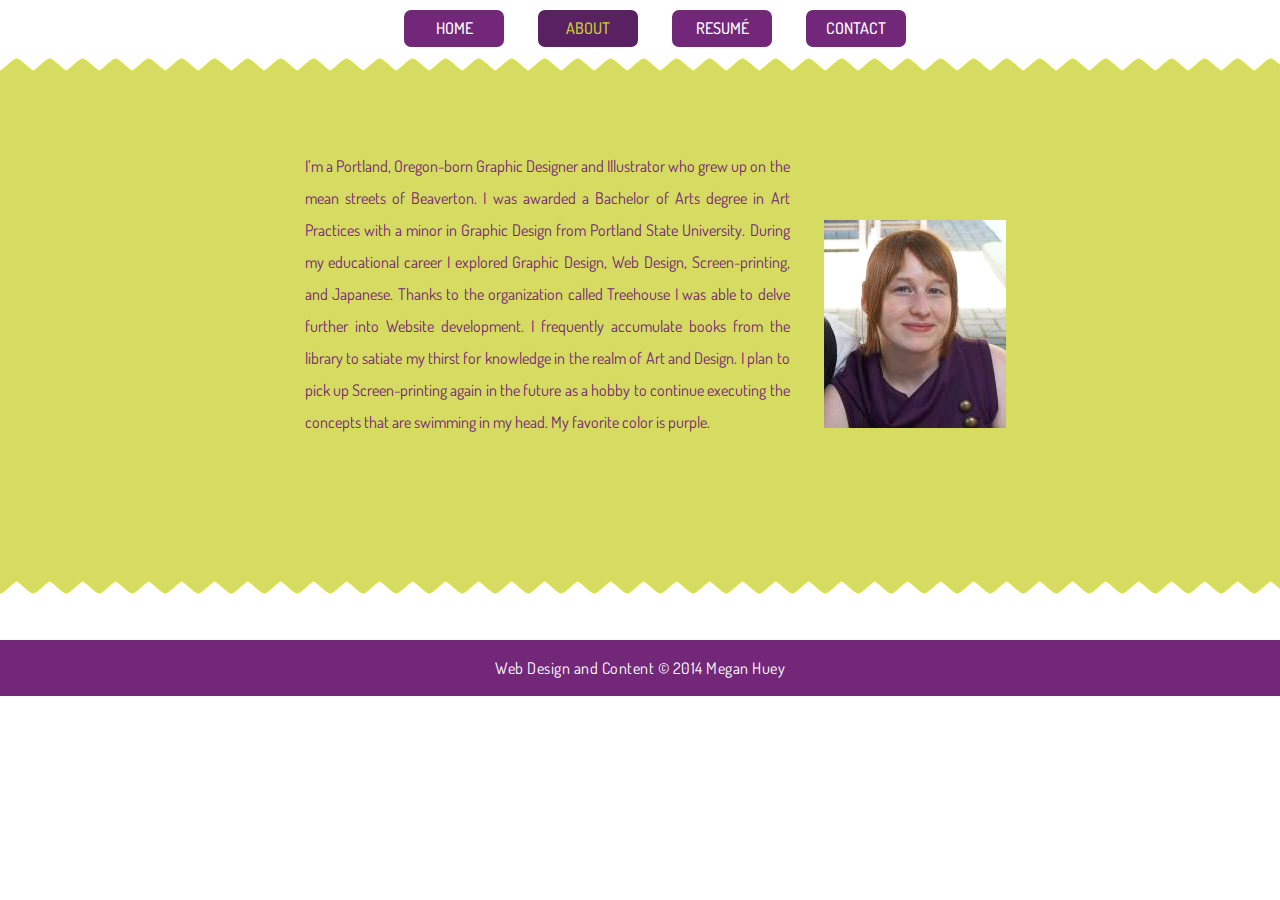
==== about.html @ 03ddb630 "Google Analytics" ====
<!doctype html>
<html>
<head>
<meta charset="utf-8">
<title>About | Megan Huey</title>
<link rel="shortcut icon" type="image/x-icon" href="/favicon.ico">
<link rel="stylesheet" type="text/css" href="style.css">
<link href='http://fonts.googleapis.com/css?family=Dosis:400,500' rel='stylesheet' type='text/css'>
</head>

<body>

	<div class="wrap">
 
   <div class="wrapnav">

<ul class="nav">
        <li class="navmid"><a href="index.html"><div class="navstyle">HOME</div></a></li>
        <li class="navmid"><a href="about.html"><div class="navstyle active">ABOUT</div></a></li>
        <li class="navmid"><a href="megan_huey_resume.pdf" target="_blank"><div class="navstyle">RESUMÉ</div></a></li>
        <li class="navmid"><a href="contact.html"><div class="navstyle">CONTACT</div></a></li>
		
        </ul> <!--nav-->
        
                <div class="topteeth">
 </div> <!--top teeth-->
    </div> <!--wrapnav-->

<ul class="biogroup">

<li class="bio"><div class="bioblock">I’m a Portland, Oregon-born Graphic Designer and Illustrator who grew up on the mean streets of Beaverton. I was awarded a Bachelor of Arts degree in Art Practices with a minor in Graphic Design from Portland State University. During my educational career I explored Graphic Design, Web Design, Screen-printing, and Japanese. Thanks to the organization called Treehouse I was able to delve further into Website development. I frequently accumulate books from the library to satiate my thirst for knowledge in the realm of Art and Design. I plan to pick up Screen-printing again in the future as a hobby to continue executing the concepts that are swimming in my head. My favorite color is purple.</div>
</li> <!--bio-->

<li class="megan"> <img class="meganimg" src="img/megan.jpg" alt="Megan"> </li>
</ul> <!--biogroup-->

<div class="bottomteeth">
 </div> <!--bottom teeth-->

<div class="footerbuffer"></div>

</div> <!-- wrap div --> 


<div class="footer">
Web Design and Content &copy; 2014 Megan Huey
</div>


<!-- GOOGLE ANALYTICS -->
<script>
  (function(i,s,o,g,r,a,m){i['GoogleAnalyticsObject']=r;i[r]=i[r]||function(){
  (i[r].q=i[r].q||[]).push(arguments)},i[r].l=1*new Date();a=s.createElement(o),
  m=s.getElementsByTagName(o)[0];a.async=1;a.src=g;m.parentNode.insertBefore(a,m)
  })(window,document,'script','//www.google-analytics.com/analytics.js','ga');

  ga('create', 'UA-56945061-1', 'auto');
  ga('send', 'pageview');

</script>
</body>
</html>
---- style.css ----
@charset "utf-8";

/* CSS Reset */

    /**
    * Eric Meyer's Reset CSS v2.0 (http://meyerweb.com/eric/tools/css/reset/)
    * http://cssreset.com
    */
	
	 html, body, div, span, applet, object, iframe,
    h1, h2, h3, h4, h5, h6, p, blockquote, pre,
    a, abbr, acronym, address, big, cite, code,
    del, dfn, em, img, ins, kbd, q, s, samp,
    small, strike, strong, sub, sup, tt, var,
    b, u, i, center,
    dl, dt, dd, ol, ul, li,
    fieldset, form, label, legend,
    table, caption, tbody, tfoot, thead, tr, th, td,
    article, aside, canvas, details, embed,
    figure, figcaption, footer, header, hgroup,
    menu, nav, output, ruby, section, summary,
    time, mark, audio, video {
    margin: 0;
    padding: 0;
    border: 0;
    font-size: 100%;
    font: inherit;
    vertical-align: baseline;
    }
    /* HTML5 display-role reset for older browsers */
    

	article, aside, details, figcaption, figure,
    footer, header, hgroup, menu, nav, section {
    display: block;
    }
    body {
    line-height: 1;
    }
    ol, ul {
    list-style: none;
    }
    blockquote, q {
    quotes: none;
    }
    blockquote:before, blockquote:after,
    q:before, q:after {
    content: '';
    content: none;
    }
    table {
    border-collapse: collapse;
    border-spacing: 0;
    }


/* CSS Document */

* {
	box-sizing: border-box;
}



.wrapnav ul{
	width: 100%;
	position: fixed;
	
	text-align: center;
}



.nav {
	margin: 0 auto;
	list-style-type: none;
	background: #ffffff;
	z-index: 20;
	height: 60px;
} 


.nav a {
	text-decoration: none;		
}




.navmid {
	display:inline;
}


.navstyle {
	width: 100px;
	height: 37px;
	background-color: #732779;
	color: white;

	z-index: 90;
    border-radius: 7px;
	font-family: 'Dosis', sans-serif;
	font-size: 1em;
	font-weight: 500;
	display: inline-block;

	margin: 10px 0px 0px 30px;
	
	align-items: center;
    justify-content: center;
	
	text-align: center;
	vertical-align: middle;
	padding: 10px;

}

.active {
	background-color: #592161;
	color: #C8CF2C;
}

/****** OTHER *******/


.topteeth {
	z-index: 21;
	position: fixed;
	top: 56px;
	background-image: url('img/top_zig_bg.png');
	background-repeat: repeat-x;
	height: 56px;
	width: 100%;	

}

.main {
	top: 90px;
	background: #922d90;
}

	

.welcome {
	padding-top: 120px;
	padding-left: 70px;
	font-size: 1em;
	color: #922d90;
	max-width: 25%;
	line-height: 2em;
	text-align: justify;
	min-width: 310px;
	font-family: 'Dosis', sans-serif;
	visibility: hidden;
	
}

.wtext { 
	background-color:#ffffff; 
	visibility: hidden;
}

.arrows {
	display: block;
	margin: 30px 0 0 75px;
	width: 20%;
	visibility: hidden;
}


.background {
	padding-top: 95px;
	background: url('img/zigzag_tile3.png') repeat;
	background-attachment: fixed;
	height: 593px;
	width: 100%;
	-webkit-box-shadow: inset 10px 0px 120px 60px rgba(89, 33, 97, 0.8);
	-moz-box-shadow: inset 10px 0px 120px 60px rgba(89, 33, 97, 0.8);
	-ms-box-shadow: inset 10px 0px 120px 60px rgba(89, 33, 97, 0.8);
	-o-box-shadow: inset 10px 0px 120px 60px rgba(89, 33, 97, 0.8);
	box-shadow: inset 10px 0px 120px 60px rgba(89, 33, 97, 0.8);
}

.wpcontainer {
	width: 100%;
	height: auto;
}

.logo_large {
	display: block;
    margin: auto;
	
	width: 228.578px;
	height: auto;
	/*box-shadow: 10px 0px 120px 60px rgba(89, 33, 97, 0.8);*/
	
	/*filter: drop-shadow(12px 12px 7px rgba(89,33,97,0.8));*/

}

.logo_small {
	display: none;
	margin: auto;
	padding-top: 95px;
}



.bottomteeth {
	top: 580px;
	position: absolute;
	background-image: url('img/bottom_zig_bg.png');
	background-repeat: repeat-x;
	height: 60px;
	width: 100%;	

}


.text {
	line-height: 1.5em;

}




/******** OLD CHECKBOXES ********/



.catsection {
	width: 700px;
	height: 20px;
	background-color: #732779;
	color: white;
    align-items: center;
    justify-content: center;
	font-family: 'Dosis', sans-serif;
	font-size: 1em;
	font-weight: 500;
	 border-radius: 7px;
	 padding-top: 1px;
	margin-bottom: 10px;
	
	display: inline-block;

}

.categorylabel {
	width: 80px;
	height: 20px;
	background-color: white;
	color: #732779;
    align-items: center;
    justify-content: center;
	font-family: 'Dosis', sans-serif;
	font-size: 1em;
	font-weight: 500;
	margin-bottom: 10px;
	

}

.category {
	max-height: 100%;
	background-color: #ffffff;
	text-align: center;
	list-style-type: none;

    align-items: center;
    justify-content: center;

	
}



.liall {
	margin-right: 10px;
	
		display: inline-block;

	
}



/******** NEW CHECKBOXES ********/



.myContainer input[type="checkbox"][name="all"],
.myContainer input[type="checkbox"][name="typography"],
.myContainer input[type="checkbox"][name="illustration"],
.myContainer input[type="checkbox"][name="branding"],
.myContainer input[type="checkbox"][name="informational"],
.myContainer input[type="checkbox"][name="print"],
.myContainer input[type="checkbox"][name="poster"],
.myContainer input[type="checkbox"][name="book"] {
    opacity: 0;
    height: 47px;
    width: 47px;
    position: absolute;
    z-index: 2;
}
.myContainer input[type="checkbox"][name="all"]:not(:checked) + label.allcheck,
.myContainer input[type="checkbox"][name="typography"]:not(:checked) + label.allcheck,
.myContainer input[type="checkbox"][name="illustration"]:not(:checked) + label.allcheck,
.myContainer input[type="checkbox"][name="branding"]:not(:checked) + label.allcheck,
.myContainer input[type="checkbox"][name="informational"]:not(:checked) + label.allcheck,
.myContainer input[type="checkbox"][name="print"]:not(:checked) + label.allcheck,
.myContainer input[type="checkbox"][name="poster"]:not(:checked) + label.allcheck,
.myContainer input[type="checkbox"][name="book"]:not(:checked) + label.allcheck {
    background-image: url(img/unchecked.png);
    height: 47px;
    width: 47px;
    display:inline-block;
    z-index: 1;
}
.myContainer input[type="checkbox"][name="all"]:checked + label.allcheck,
.myContainer input[type="checkbox"][name="typography"]:checked + label.allcheck,
.myContainer input[type="checkbox"][name="illustration"]:checked + label.allcheck,
.myContainer input[type="checkbox"][name="branding"]:checked + label.allcheck,
.myContainer input[type="checkbox"][name="informational"]:checked + label.allcheck,
.myContainer input[type="checkbox"][name="print"]:checked + label.allcheck,
.myContainer input[type="checkbox"][name="poster"]:checked + label.allcheck,
.myContainer input[type="checkbox"][name="book"]:checked + label.allcheck {
    background-image: url(img/checked.png);
    height: 47px;
    width: 47px;
    display:inline-block;
}

/*
.myContainer input[type="checkbox"][name="all"] + label + label.text,
.myContainer input[type="checkbox"][name="cat"] + label + label.text,
.myContainer input[type="checkbox"][name="dog"] + label + label.text,
.myContainer input[type="checkbox"][name="bird"] + label + label.text {
    font: normal 12px arial;
    display: inline-block;
    line-height: 27px;
    vertical-align: top;
    margin: 5px 0px;
}




.myContainter {
	max-height: 100%;
	background-color: #ffffff;
	text-align: center;
	list-style-type: none;
	width: 100%;
	margin: 0 0 0 45px;
}
*/

.category ul {

	list-style-type: none;
}


.divider {
	background-color: #c8cf2c;
	height: 2px;
	width: 100%;
	margin: 5px 0px 8px 0px;
}


/******** GALLERY ********/



.gallery {
text-align: center;
}

.gallery ul {
	width: 100%;
	margin: 0 auto;
		
	

}


.buttonwidth {
	width: 354px;
	height: auto;
	

}

.gallery li {
	
	display: inline;
	
/****** CAUSES CIRCLES TO ALIGN VERTICAL *******/
	/*width: 100%;
	height: auto;*/
}



.button {
	margin: 10px;

	list-style-type: none;
	display: inline-block;
	

}





.button:hover {
	-ms-box-shadow: 0px 0px 0px 6px rgba(200,207,44,1);
	-o-box-shadow: 0px 0px 0px 6px rgba(200,207,44,1);
	
	-webkit-box-shadow: 0px 0px 0px 6px rgba(200,207,44,1);
	-moz-box-shadow: 0px 0px 0px 6px rgba(200,207,44,1);
	box-shadow: 0px 0px 0px 6px rgba(200,207,44,1);
}






.group2 {
	background-color: #c8cf2c;
	column-count: 3;
-moz-column-count: 3;
}



/******** FLEX SLIDE BEGIN *********/



.test {
	/*align-items: center;
    justify-content: center;
	vertical-align: middle;
	
	text-align: center;*/
	
}

.group {

	background-color: #e7e290;
	width: 100%;
	border: 7px solid white;
	padding: 20px 0px 20px 0px;

}


.aligngroup {
		column-count: 2;
		-moz-column-count: 2;
		-webkit-column-count:2;
		margin: 0 0 0 30px;


}


.hcol-a {
	text-align: left;
	margin: 0px 15px 20px 15px;
	font-family: 'Dosis', sans-serif;
	font-weight: 400;
	letter-spacing: .5px;

	
	line-height: 1.5em;
	color: #732779;
	max-width: 250px;
	
display: inline-block;
	position: relative;
	float: left;

}



.hflexcontainer {
	
	max-width: 619px;
	height: auto;
	margin: 0px 15px 0px 15px;

}


.hflexcontainer2 {
	max-width: 760px;
	height: auto;
	margin: 0px 15px 0px 15px;
}

.vflexcontainer {
	max-width: 465px;
  height: auto;  
  margin: 0px 15px 0px 15px;
	
}

.bigcontainer {
}


.flex-control-nav flex-control-paging li {

}


/******* FLEX SLIDE END **********/




/**** ABOUT ****/

.bio {
	color: #732779;
	font-family: 'Dosis', sans-serif;
}


.bioblock {
	
	font-size: 1em;
	max-width: 545px;
	line-height: 2em;
	text-align: justify;
	min-width: 545px;
	padding: 30px;
	justify-content: center;
	padding-top: 150px;
}

.biogroup {
    background-color: rgba(200, 207, 44, 0.75);
	text-align: center;
	height: 595px;
	
}

.biogroup li {
	
	display: inline-block;
}



/**** RESUME ****/



/**** CONTACT ****/






.contact1 {
	color: #732779;
	padding-top: 144px;
	padding-left: 98px;
	font-size: 1em;
	line-height: 1.5em;
	min-width: 310px;
	height: 650px;
}

.contact2 {
	color: #732779;
	padding-top: 172px;
	padding-left: 98px;
	font-size: 1em;
	line-height: 1.5em;
	min-width: 310px;
	height: 650px;
}



.contacticons ul {
	display: block;
	text-decoration: none;
}



li .email,
.linkedin,
.twitter,
.tumblr {
 vertical-align: middle;
 
}

.iconimg {
  vertical-align: middle;
}


.contactgroup {
    background-color: rgba(200, 207, 44, 0.75);

	font-family: 'Dosis', sans-serif;
	
	-webkit-display: flex;
	-moz-display: flex;
	-ms-display: flex;
	-o-display: flex;
	display: flex;
	-webkit-flex-direction: row;
	-moz-flex-direction: row;
	-ms-flex-direction: row;
	-o-flex-direction: row;
	flex-direction: row;
	
		align-items: center;
    justify-content: center;
	
	height: 595px;
}





/**** FOOTER ****/

.footerbuffer {
	padding-bottom: 30px;
}


.footer {
	background: #732779;
	text-align: center;
	padding: 20px;
	color: #ffffff;
	margin-top: 15px;
	font-family: 'Dosis', sans-serif;
	letter-spacing: .5px;
	font-weight: 400;

	clear: both;
}




/*Media Queries*/

@media screen and (min-width:1920px) {
	
	.background {
		height: 800px;
	}


	.bottomteeth {
	top: 785px;
	}
	
.logo_large {
	width: 17.4%;
	height: auto;
}


	.biogroup,
	.contactgroup {
		height: 800px;
	}


}



@media screen and (max-width:1266px) {
	
	
	.hcol-a {
	text-align: left;
	margin: 0px 15px 0px 15px;
	font-family: 'Dosis', sans-serif;
	font-weight: 400;
	letter-spacing: .5px;
	line-height: 1.5em;
	color: #732779;
	max-width: 250px;

	font-size: .9em;

}

.aligngroup {
	width: 100%;
}
	
	
}



@media screen and (max-width:782px) {
	.category {
		display: none;
	}
	
	.divider {
		display: none;
	}
	
	.buttonwidth {
		width: 70%;
		height: auto;
		display: inline;
	}
	
	.meganimg {
		display: none;
	}
	
}

@media screen and (max-width:563px) {
	
	
	
	.navstyle {
	width: 60px;
	height: 37px;
	background-color: #732779;
	color: white;

	z-index: 90;
    border-radius: 7px;
	font-family: 'Dosis', sans-serif;
	font-size: .8em;
	font-weight: 500;
	display: inline-block;

	margin: 8px 0px 0px 5px;
	
	align-items: center;
    justify-content: center;
	
	text-align: center;
	vertical-align: middle;
	padding: 10px;

	}
	
	.bioblock {
	font-size: .9em;
	max-width: 320px;
	line-height: 1.7em;
	text-align: justify;
	min-width: 320px;
	padding: 30px;
	justify-content: center;
	padding-top: 150px;
	}
	
	
	.contact2 {
		display: none;
	}

	
	.background {
		background: none;
	}
	
	.flex-direction-nav a:before{
		opacity: 0.4;

	}
}

@media screen and (max-width:963px) {
	.aligngroup {
		column-count: 1;
		-moz-column-count: 1;
		
		margin: 0 0 0 0px;
	}
	
	.hcol-a {
		display: block;
	}
	
	
}
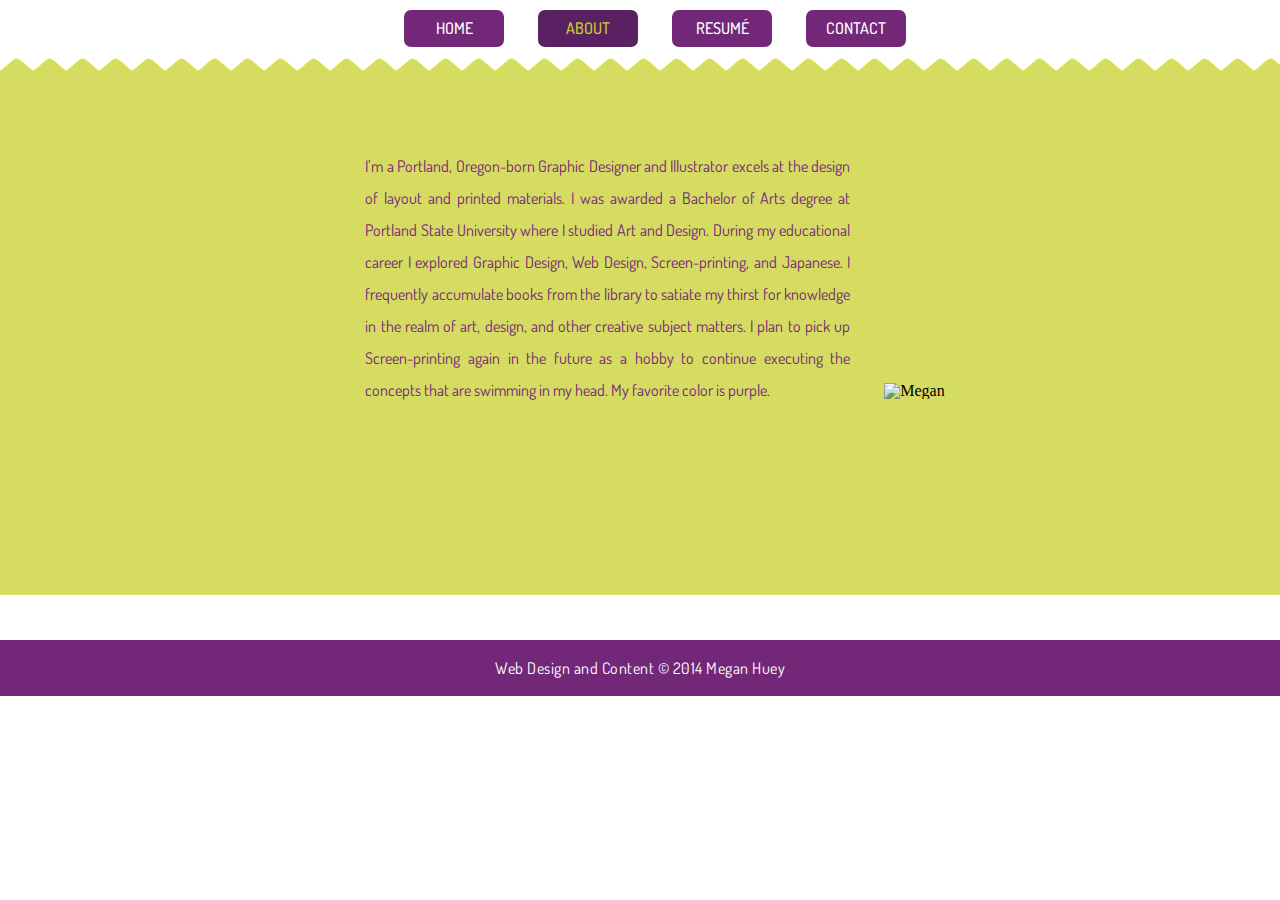
==== commit 2e88c0f3: "Changed Bio and Updated Resume" ====
--- a/about.html
+++ b/about.html
@@ -28,13 +28,13 @@
 
 <ul class="biogroup">
 
-<li class="bio"><div class="bioblock">I’m a Portland, Oregon-born Graphic Designer and Illustrator who grew up on the mean streets of Beaverton. I was awarded a Bachelor of Arts degree in Art Practices with a minor in Graphic Design from Portland State University. During my educational career I explored Graphic Design, Web Design, Screen-printing, and Japanese. Thanks to the organization called Treehouse I was able to delve further into Website development. I frequently accumulate books from the library to satiate my thirst for knowledge in the realm of Art and Design. I plan to pick up Screen-printing again in the future as a hobby to continue executing the concepts that are swimming in my head. My favorite color is purple.</div>
+<li class="bio"><div class="bioblock">I’m a Portland, Oregon-born Graphic Designer and Illustrator excels at the design of layout and printed materials. I was awarded a Bachelor of Arts degree at Portland State University where I studied Art and Design. During my educational career I explored Graphic Design, Web Design, Screen-printing, and Japanese. I frequently accumulate books from the library to satiate my thirst for knowledge in the realm of art, design, and other creative subject matters. I plan to pick up Screen-printing again in the future as a hobby to continue executing the concepts that are swimming in my head. My favorite color is purple.</div>
 </li> <!--bio-->
 
-<li class="megan"> <img class="meganimg" src="img/megan.jpg" alt="Megan"> </li>
+<li class="megan"> <img class="meganimg" src="img/me3.jpg" alt="Megan"> </li>
 </ul> <!--biogroup-->
 
-<div class="bottomteeth">
+<div class="abottomteeth">
  </div> <!--bottom teeth-->
 
 <div class="footerbuffer"></div>
--- a/style.css
+++ b/style.css
@@ -142,19 +142,6 @@
 
 	
 
-.welcome {
-	padding-top: 120px;
-	padding-left: 70px;
-	font-size: 1em;
-	color: #922d90;
-	max-width: 25%;
-	line-height: 2em;
-	text-align: justify;
-	min-width: 310px;
-	font-family: 'Dosis', sans-serif;
-	visibility: hidden;
-	
-}
 
 .wtext { 
 	background-color:#ffffff; 
@@ -434,14 +421,6 @@
 
 
 
-.group2 {
-	background-color: #c8cf2c;
-	column-count: 3;
--moz-column-count: 3;
-}
-
-
-
 /******** FLEX SLIDE BEGIN *********/
 
 
@@ -471,7 +450,12 @@
 		-webkit-column-count:2;
 		margin: 0 0 0 30px;
 
-
+}
+
+.h3 {
+	font-family: 'Dosis', sans-serif;
+	font-weight: 500;
+	font-size: 1.2em;
 }
 
 
@@ -638,6 +622,7 @@
     justify-content: center;
 	
 	height: 595px;
+	
 }
 
 
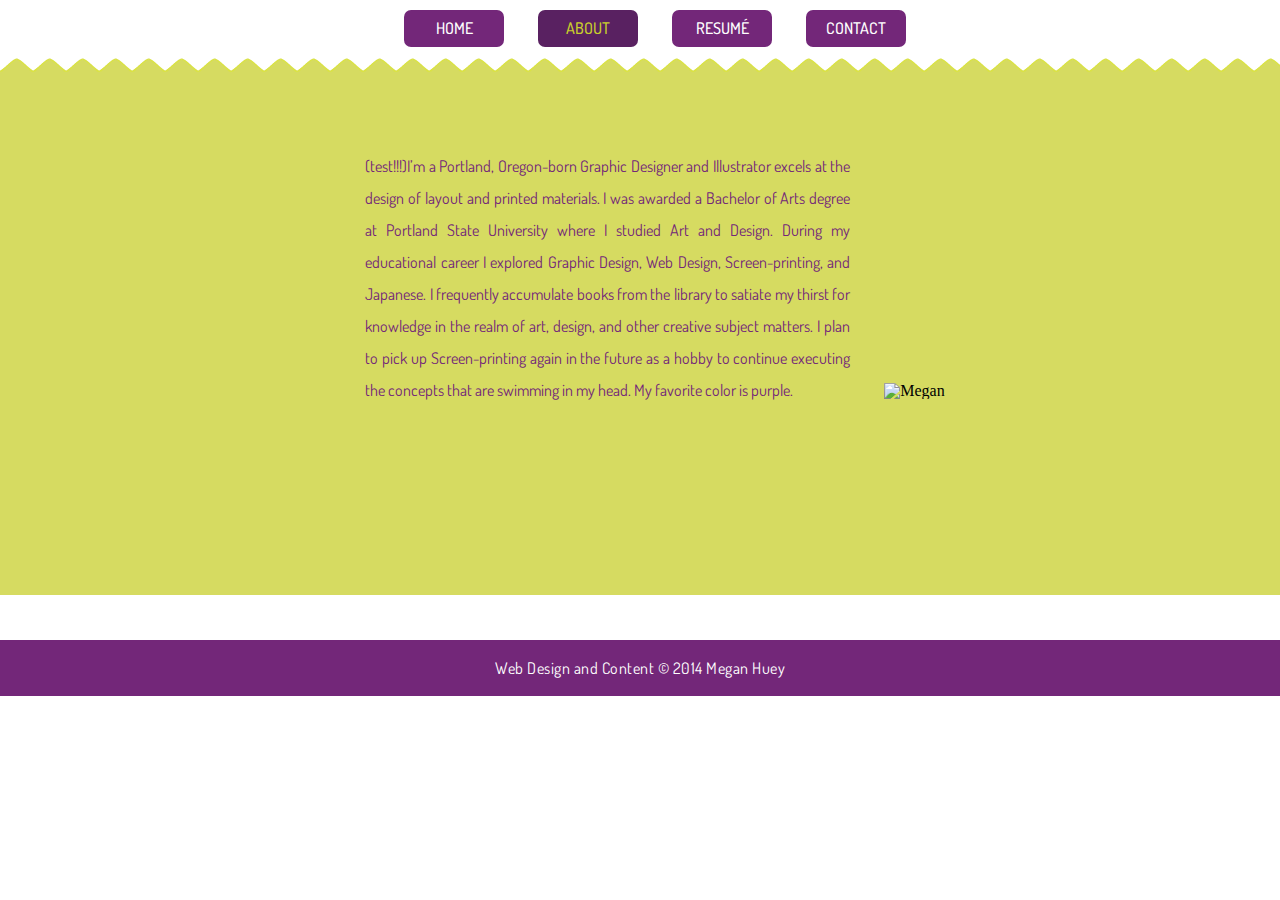
==== commit f1280e92: "test" ====
--- a/about.html
+++ b/about.html
@@ -28,7 +28,7 @@
 
 <ul class="biogroup">
 
-<li class="bio"><div class="bioblock">I’m a Portland, Oregon-born Graphic Designer and Illustrator excels at the design of layout and printed materials. I was awarded a Bachelor of Arts degree at Portland State University where I studied Art and Design. During my educational career I explored Graphic Design, Web Design, Screen-printing, and Japanese. I frequently accumulate books from the library to satiate my thirst for knowledge in the realm of art, design, and other creative subject matters. I plan to pick up Screen-printing again in the future as a hobby to continue executing the concepts that are swimming in my head. My favorite color is purple.</div>
+<li class="bio"><div class="bioblock">(test!!!)I’m a Portland, Oregon-born Graphic Designer and Illustrator excels at the design of layout and printed materials. I was awarded a Bachelor of Arts degree at Portland State University where I studied Art and Design. During my educational career I explored Graphic Design, Web Design, Screen-printing, and Japanese. I frequently accumulate books from the library to satiate my thirst for knowledge in the realm of art, design, and other creative subject matters. I plan to pick up Screen-printing again in the future as a hobby to continue executing the concepts that are swimming in my head. My favorite color is purple.</div>
 </li> <!--bio-->
 
 <li class="megan"> <img class="meganimg" src="img/me3.jpg" alt="Megan"> </li>
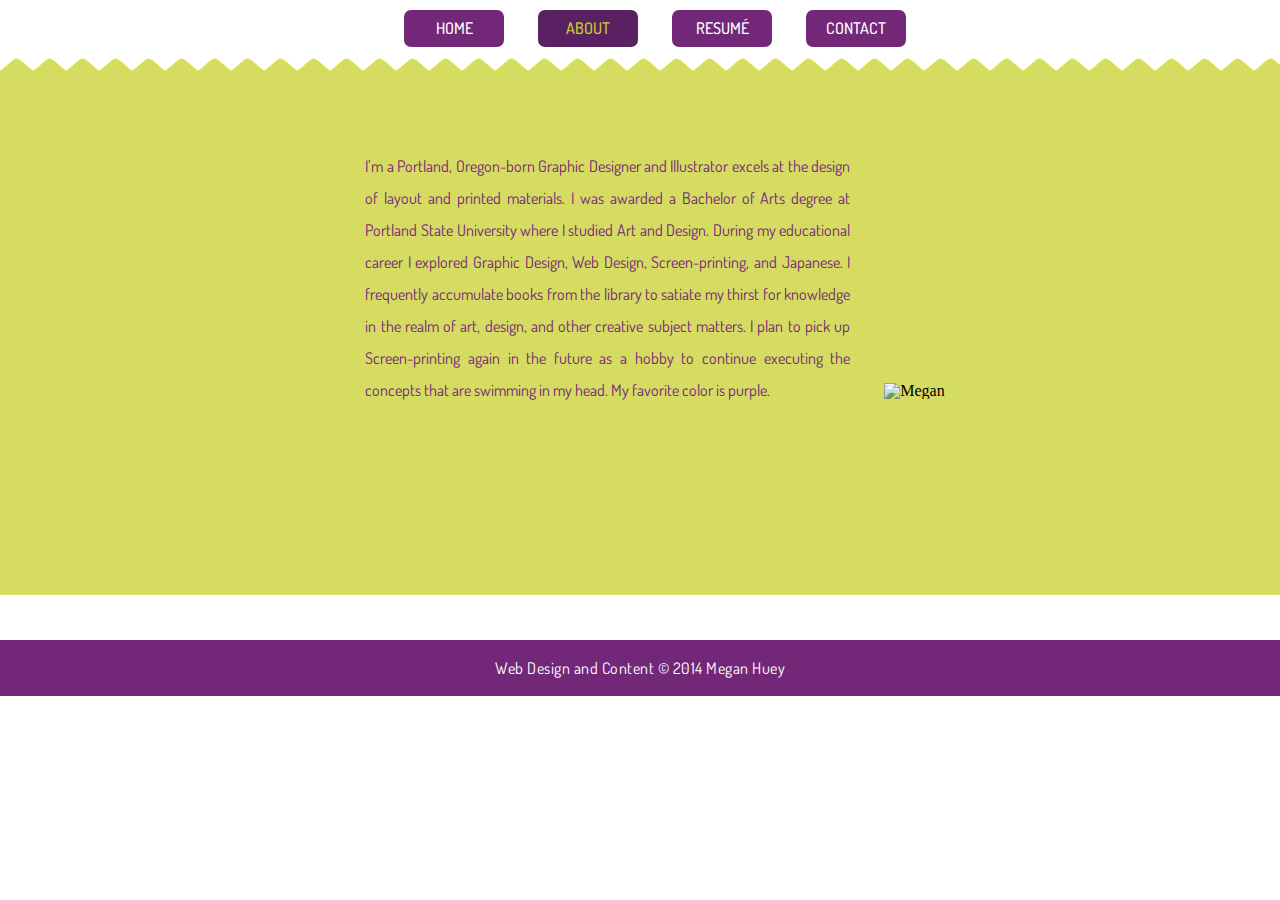
==== commit 5472dd53: "deleted test" ====
--- a/about.html
+++ b/about.html
@@ -28,7 +28,7 @@
 
 <ul class="biogroup">
 
-<li class="bio"><div class="bioblock">(test!!!)I’m a Portland, Oregon-born Graphic Designer and Illustrator excels at the design of layout and printed materials. I was awarded a Bachelor of Arts degree at Portland State University where I studied Art and Design. During my educational career I explored Graphic Design, Web Design, Screen-printing, and Japanese. I frequently accumulate books from the library to satiate my thirst for knowledge in the realm of art, design, and other creative subject matters. I plan to pick up Screen-printing again in the future as a hobby to continue executing the concepts that are swimming in my head. My favorite color is purple.</div>
+<li class="bio"><div class="bioblock">I’m a Portland, Oregon-born Graphic Designer and Illustrator excels at the design of layout and printed materials. I was awarded a Bachelor of Arts degree at Portland State University where I studied Art and Design. During my educational career I explored Graphic Design, Web Design, Screen-printing, and Japanese. I frequently accumulate books from the library to satiate my thirst for knowledge in the realm of art, design, and other creative subject matters. I plan to pick up Screen-printing again in the future as a hobby to continue executing the concepts that are swimming in my head. My favorite color is purple.</div>
 </li> <!--bio-->
 
 <li class="megan"> <img class="meganimg" src="img/me3.jpg" alt="Megan"> </li>
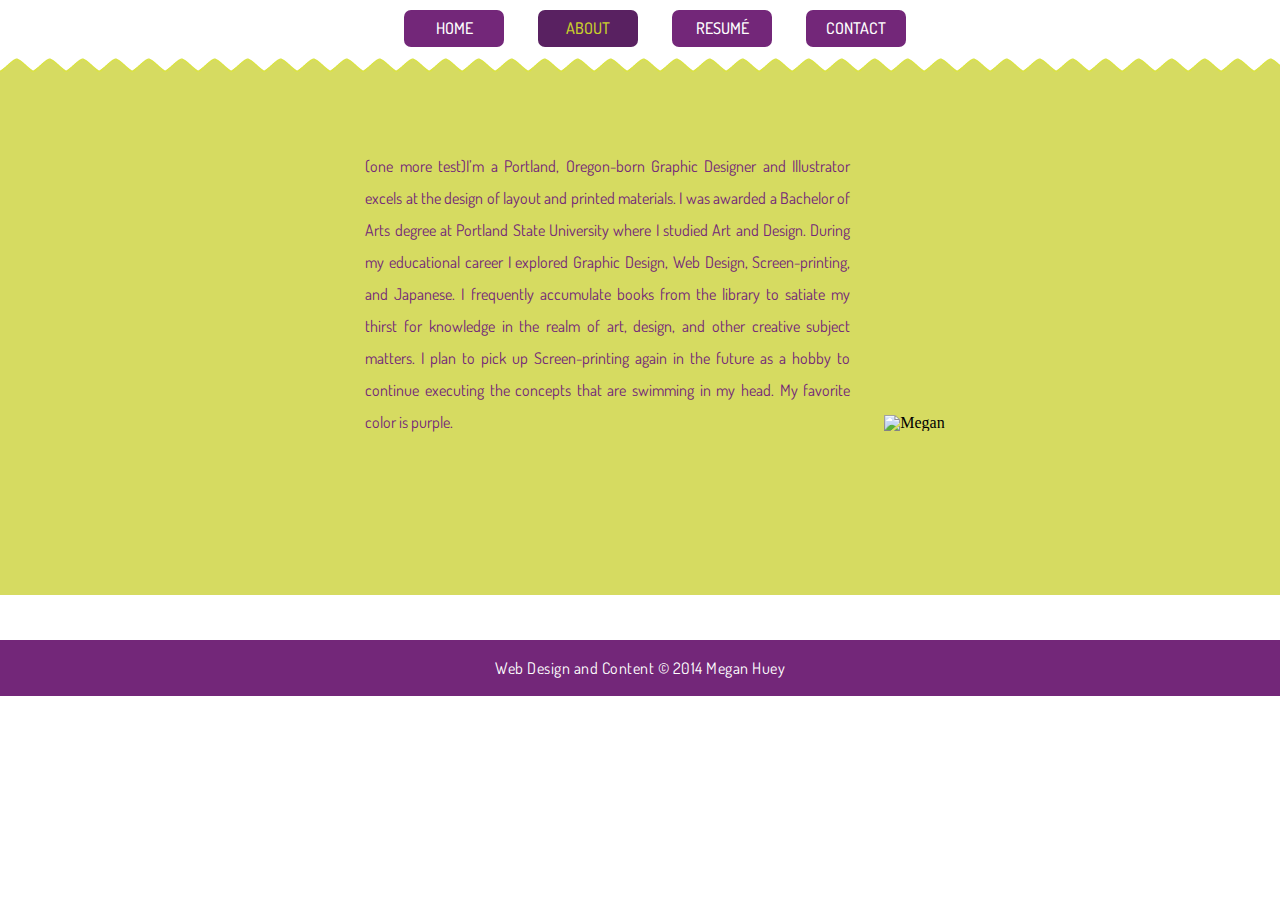
==== commit a3c8720d: "added another test" ====
--- a/about.html
+++ b/about.html
@@ -28,7 +28,7 @@
 
 <ul class="biogroup">
 
-<li class="bio"><div class="bioblock">I’m a Portland, Oregon-born Graphic Designer and Illustrator excels at the design of layout and printed materials. I was awarded a Bachelor of Arts degree at Portland State University where I studied Art and Design. During my educational career I explored Graphic Design, Web Design, Screen-printing, and Japanese. I frequently accumulate books from the library to satiate my thirst for knowledge in the realm of art, design, and other creative subject matters. I plan to pick up Screen-printing again in the future as a hobby to continue executing the concepts that are swimming in my head. My favorite color is purple.</div>
+<li class="bio"><div class="bioblock">(one more test)I’m a Portland, Oregon-born Graphic Designer and Illustrator excels at the design of layout and printed materials. I was awarded a Bachelor of Arts degree at Portland State University where I studied Art and Design. During my educational career I explored Graphic Design, Web Design, Screen-printing, and Japanese. I frequently accumulate books from the library to satiate my thirst for knowledge in the realm of art, design, and other creative subject matters. I plan to pick up Screen-printing again in the future as a hobby to continue executing the concepts that are swimming in my head. My favorite color is purple.</div>
 </li> <!--bio-->
 
 <li class="megan"> <img class="meganimg" src="img/me3.jpg" alt="Megan"> </li>
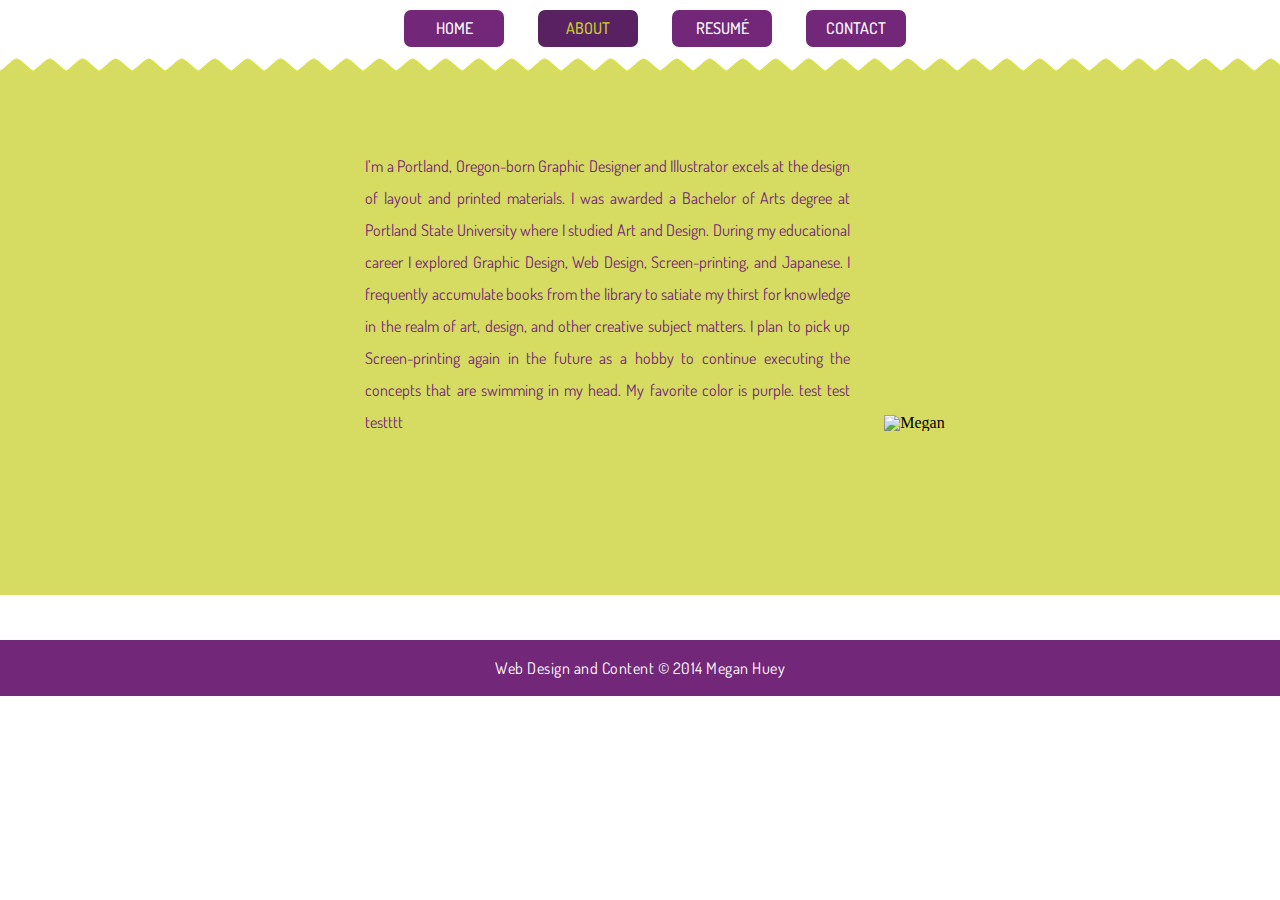
==== commit df39576f: "test About" ====
--- a/about.html
+++ b/about.html
@@ -28,7 +28,7 @@
 
 <ul class="biogroup">
 
-<li class="bio"><div class="bioblock">(one more test)I’m a Portland, Oregon-born Graphic Designer and Illustrator excels at the design of layout and printed materials. I was awarded a Bachelor of Arts degree at Portland State University where I studied Art and Design. During my educational career I explored Graphic Design, Web Design, Screen-printing, and Japanese. I frequently accumulate books from the library to satiate my thirst for knowledge in the realm of art, design, and other creative subject matters. I plan to pick up Screen-printing again in the future as a hobby to continue executing the concepts that are swimming in my head. My favorite color is purple.</div>
+<li class="bio"><div class="bioblock">I’m a Portland, Oregon-born Graphic Designer and Illustrator excels at the design of layout and printed materials. I was awarded a Bachelor of Arts degree at Portland State University where I studied Art and Design. During my educational career I explored Graphic Design, Web Design, Screen-printing, and Japanese. I frequently accumulate books from the library to satiate my thirst for knowledge in the realm of art, design, and other creative subject matters. I plan to pick up Screen-printing again in the future as a hobby to continue executing the concepts that are swimming in my head. My favorite color is purple. test test testttt</div>
 </li> <!--bio-->
 
 <li class="megan"> <img class="meganimg" src="img/me3.jpg" alt="Megan"> </li>
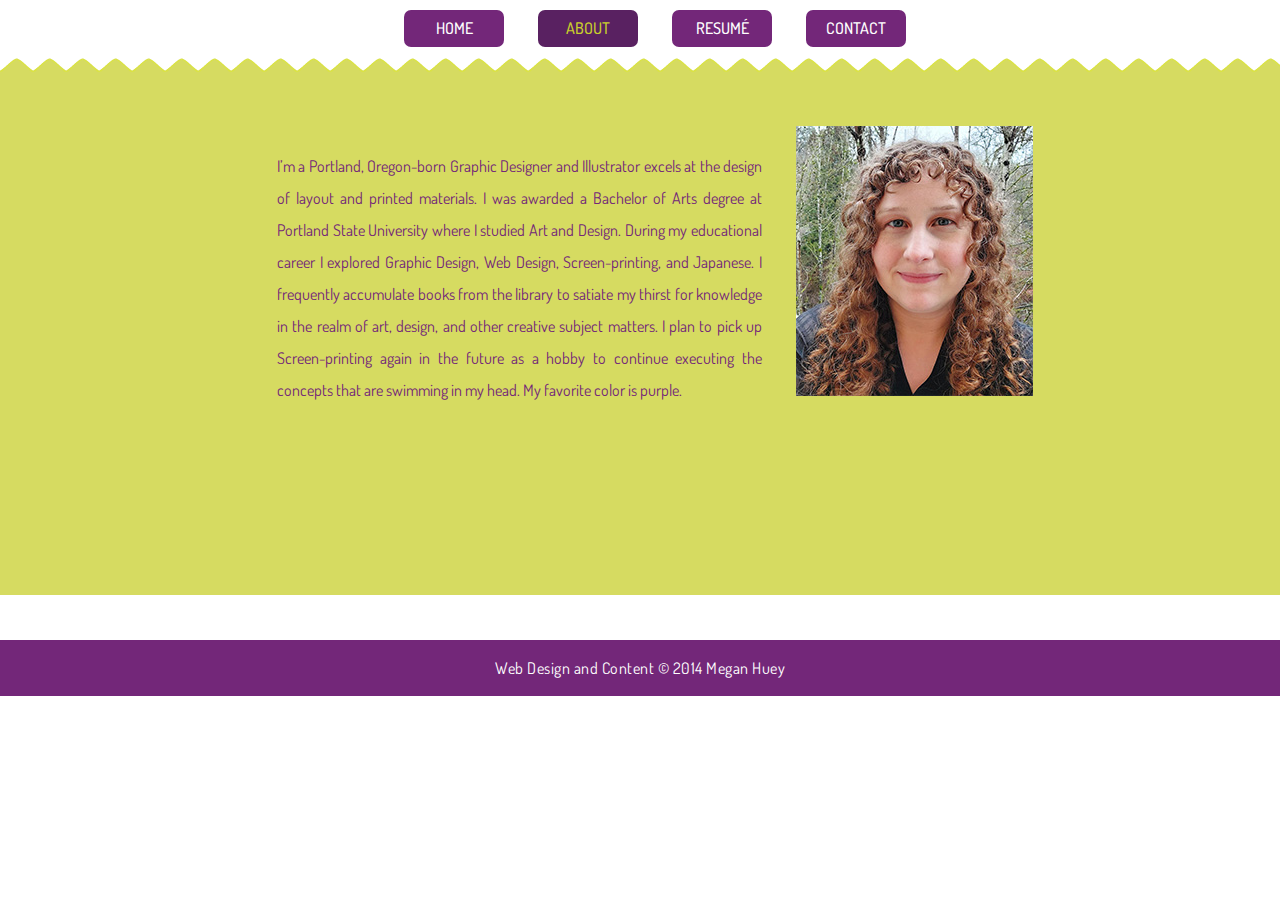
==== commit dccfe38f: "new photo" ====
--- a/about.html
+++ b/about.html
@@ -28,10 +28,10 @@
 
 <ul class="biogroup">
 
-<li class="bio"><div class="bioblock">I’m a Portland, Oregon-born Graphic Designer and Illustrator excels at the design of layout and printed materials. I was awarded a Bachelor of Arts degree at Portland State University where I studied Art and Design. During my educational career I explored Graphic Design, Web Design, Screen-printing, and Japanese. I frequently accumulate books from the library to satiate my thirst for knowledge in the realm of art, design, and other creative subject matters. I plan to pick up Screen-printing again in the future as a hobby to continue executing the concepts that are swimming in my head. My favorite color is purple. test test testttt</div>
+<li class="bio"><div class="bioblock">I’m a Portland, Oregon-born Graphic Designer and Illustrator excels at the design of layout and printed materials. I was awarded a Bachelor of Arts degree at Portland State University where I studied Art and Design. During my educational career I explored Graphic Design, Web Design, Screen-printing, and Japanese. I frequently accumulate books from the library to satiate my thirst for knowledge in the realm of art, design, and other creative subject matters. I plan to pick up Screen-printing again in the future as a hobby to continue executing the concepts that are swimming in my head. My favorite color is purple.</div>
 </li> <!--bio-->
 
-<li class="megan"> <img class="meganimg" src="img/me3.jpg" alt="Megan"> </li>
+<li class="megan"> <img class="meganimg" src="img/me-pic2.jpg" alt="Megan"> </li>
 </ul> <!--biogroup-->
 
 <div class="abottomteeth">
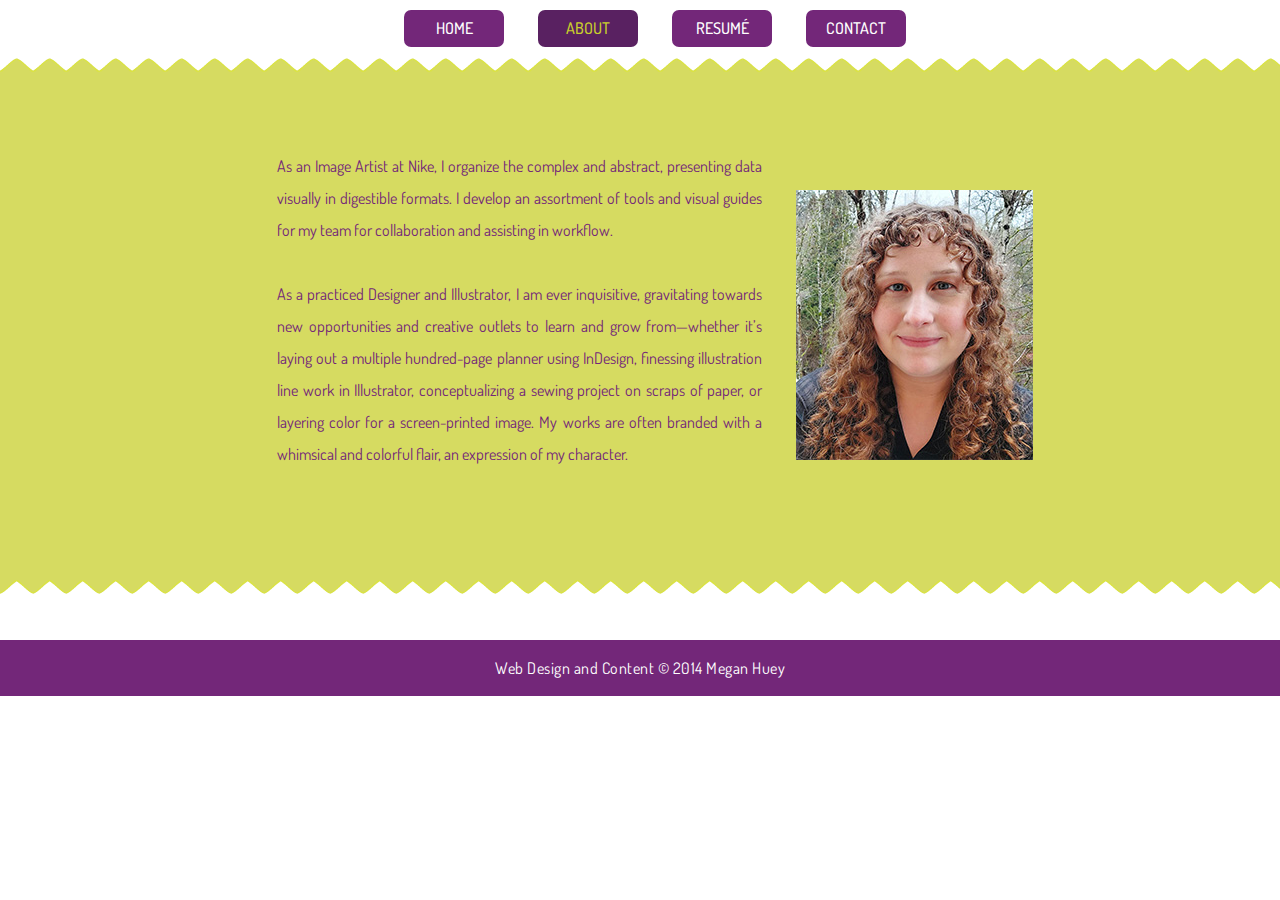
==== commit 051bf30c: "Updated logo on Index, new desc on About, got rid of Twitter link on Contact" ====
--- a/about.html
+++ b/about.html
@@ -28,7 +28,9 @@
 
 <ul class="biogroup">
 
-<li class="bio"><div class="bioblock">I’m a Portland, Oregon-born Graphic Designer and Illustrator excels at the design of layout and printed materials. I was awarded a Bachelor of Arts degree at Portland State University where I studied Art and Design. During my educational career I explored Graphic Design, Web Design, Screen-printing, and Japanese. I frequently accumulate books from the library to satiate my thirst for knowledge in the realm of art, design, and other creative subject matters. I plan to pick up Screen-printing again in the future as a hobby to continue executing the concepts that are swimming in my head. My favorite color is purple.</div>
+<li class="bio"><div class="bioblock">As an Image Artist at Nike, I organize the complex and abstract, presenting data visually in digestible formats. I develop an assortment of tools and visual guides for my team for collaboration and assisting in workflow.<br><br> 
+
+As a practiced Designer and Illustrator, I am ever inquisitive, gravitating towards new opportunities and creative outlets to learn and grow from—whether it’s laying out a multiple hundred-page planner using InDesign, finessing illustration line work in Illustrator, conceptualizing a sewing project on scraps of paper, or layering color for a screen-printed image. My works are often branded with a whimsical and colorful flair, an expression of my character. </div>
 </li> <!--bio-->
 
 <li class="megan"> <img class="meganimg" src="img/me-pic2.jpg" alt="Megan"> </li>
--- a/style.css
+++ b/style.css
@@ -157,12 +157,14 @@
 
 
 .background {
-	padding-top: 95px;
+	padding-top: 120px;
 	background: url('img/zigzag_tile3.png') repeat;
 	background-attachment: fixed;
-	height: 593px;
+	height: 400px;
+	/*height: 593px; */
 	width: 100%;
 	-webkit-box-shadow: inset 10px 0px 120px 60px rgba(89, 33, 97, 0.8);
+	
 	-moz-box-shadow: inset 10px 0px 120px 60px rgba(89, 33, 97, 0.8);
 	-ms-box-shadow: inset 10px 0px 120px 60px rgba(89, 33, 97, 0.8);
 	-o-box-shadow: inset 10px 0px 120px 60px rgba(89, 33, 97, 0.8);
@@ -170,32 +172,36 @@
 }
 
 .wpcontainer {
-	width: 100%;
+    width: 100%;
 	height: auto;
+
 }
 
 .logo_large {
-	display: block;
+    display: block;
     margin: auto;
-	
-	width: 228.578px;
+	width: 220px;
+	
 	height: auto;
+
 	/*box-shadow: 10px 0px 120px 60px rgba(89, 33, 97, 0.8);*/
 	
 	/*filter: drop-shadow(12px 12px 7px rgba(89,33,97,0.8));*/
+	
 
 }
 
 .logo_small {
 	display: none;
 	margin: auto;
-	padding-top: 95px;
+	padding-top: 85px;
 }
 
 
 
 .bottomteeth {
-	top: 580px;
+	top: 386px;
+	/*top: 580px; */
 	position: absolute;
 	background-image: url('img/bottom_zig_bg.png');
 	background-repeat: repeat-x;
@@ -205,6 +211,19 @@
 }
 
 
+.abottomteeth {
+top: 580px;
+	/*top: 580px; */
+	position: absolute;
+	background-image: url('img/bottom_zig_bg.png');
+	background-repeat: repeat-x;
+	height: 60px;
+	width: 100%;	
+
+}
+
+
+
 .text {
 	line-height: 1.5em;
 
@@ -218,7 +237,7 @@
 
 
 .catsection {
-	width: 700px;
+	width: 300px;
 	height: 20px;
 	background-color: #732779;
 	color: white;
@@ -400,7 +419,6 @@
 	list-style-type: none;
 	display: inline-block;
 	
-
 }
 
 
@@ -444,6 +462,7 @@
 }
 
 
+/*
 .aligngroup {
 		column-count: 2;
 		-moz-column-count: 2;
@@ -451,6 +470,9 @@
 		margin: 0 0 0 30px;
 
 }
+*/
+
+
 
 .h3 {
 	font-family: 'Dosis', sans-serif;
@@ -458,6 +480,16 @@
 	font-size: 1.2em;
 }
 
+
+.bigimg {
+	align: center;
+	display: inline-block;
+	
+	width: 610px;
+	height: auto;
+	margin-right: 10px;
+	
+}
 
 .hcol-a {
 	text-align: left;
@@ -465,22 +497,34 @@
 	font-family: 'Dosis', sans-serif;
 	font-weight: 400;
 	letter-spacing: .5px;
-
 	
 	line-height: 1.5em;
 	color: #732779;
 	max-width: 250px;
 	
-display: inline-block;
+	display: inline-block;
 	position: relative;
-	float: left;
-
-}
-
-
-
+	align: right;
+
+}
+
+.tableimg {
+	
+	width: 354px;
+	height: auto;
+	
+	margin: 10px;
+	list-style-type: none;
+	display: inline-block;	
+	
+	position: relative;
+	align: center;
+}
+
+
+/*
 .hflexcontainer {
-	
+
 	max-width: 619px;
 	height: auto;
 	margin: 0px 15px 0px 15px;
@@ -489,17 +533,22 @@
 
 
 .hflexcontainer2 {
+
+
 	max-width: 760px;
 	height: auto;
 	margin: 0px 15px 0px 15px;
 }
 
 .vflexcontainer {
+
 	max-width: 465px;
   height: auto;  
   margin: 0px 15px 0px 15px;
 	
 }
+
+*/
 
 .bigcontainer {
 }
@@ -546,6 +595,7 @@
 	
 	display: inline-block;
 }
+
 
 
 
@@ -627,8 +677,6 @@
 
 
 
-
-
 /**** FOOTER ****/
 
 .footerbuffer {
@@ -657,16 +705,17 @@
 @media screen and (min-width:1920px) {
 	
 	.background {
-		height: 800px;
-	}
-
-
-	.bottomteeth {
+		height: 400px;
+		/* height: 800px; */
+	}
+
+	.abottomteeth {
 	top: 785px;
 	}
+
 	
 .logo_large {
-	width: 17.4%;
+	width: 23%;
 	height: auto;
 }
 
@@ -701,7 +750,8 @@
 .aligngroup {
 	width: 100%;
 }
-	
+
+
 	
 }
 
@@ -726,6 +776,7 @@
 		display: none;
 	}
 	
+
 }
 
 @media screen and (max-width:563px) {
